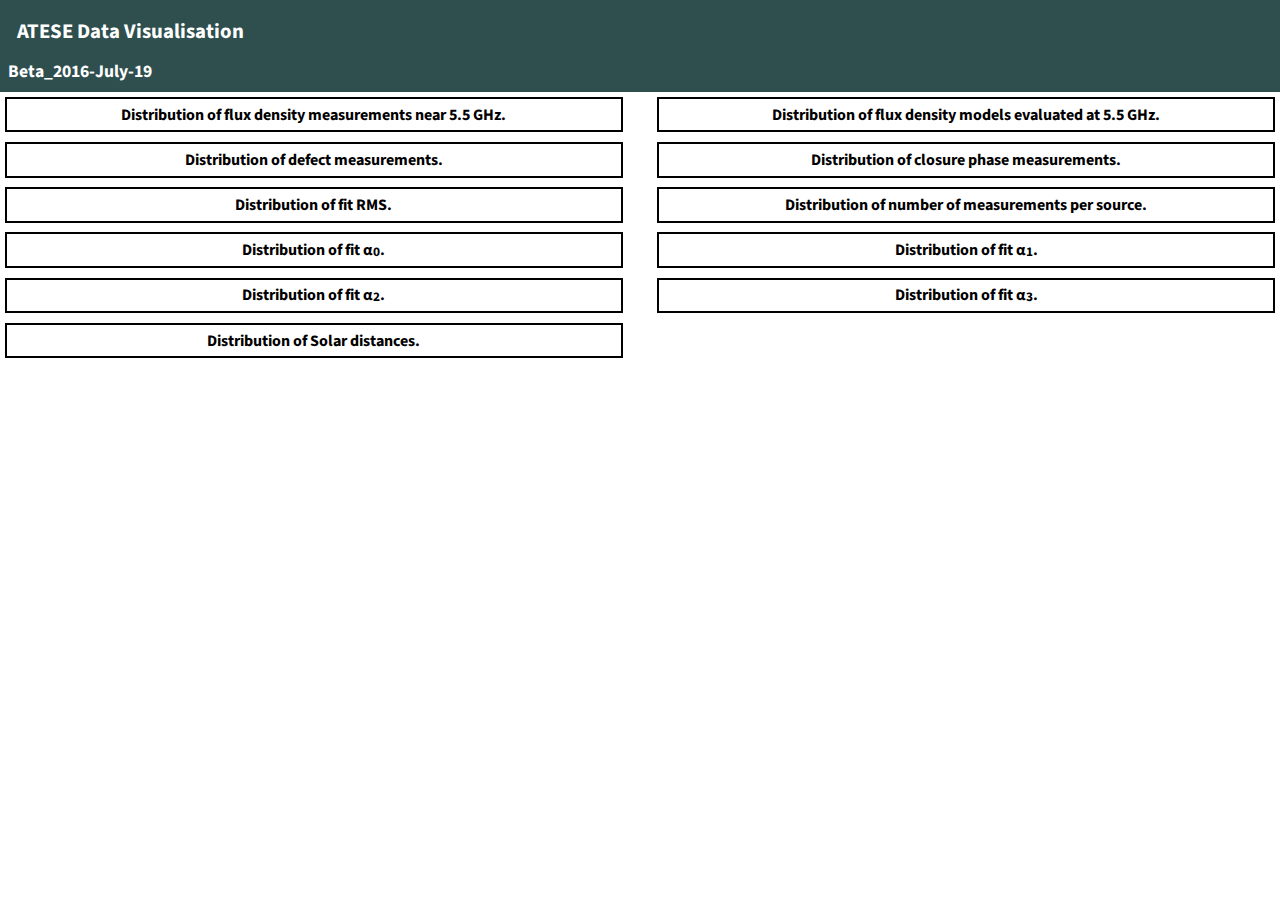
==== web/atese-vis.html @ 92460117 "Making a web page for the visualisation of parameters in the data release. Working well for the simp" ====
<!DOCTYPE html>
<html>
  <head>
    <link rel="stylesheet" type="text/css" href="cssreset-min.css" ></link>
    <link href="https://fonts.googleapis.com/css?family=Source+Sans+Pro|Cousine"
      rel="stylesheet" type="text/css"></link>
    <link href="atese.css" rel="stylesheet" type="text/css"></link>
    <meta charset="utf-8"></meta>
    <title>ATESE Data Visualisation Page</title>
    <style>
      .visLeft { margin: 0.3em; border: 2px solid black; width: 48%; left: 0; float: left; }
      .visRight { margin: 0.3em; border: 2px solid black; width: 48%; float: right; }
      figcaption { font-weight: bold; margin: 0px auto; text-align: center; padding: 0.3em; }
      .visPlot { width: 99%; margin: 0; padding: 0; }
    </style>
  </head>

  <body>
    <div id="title-area">
      <h1>ATESE Data Visualisation</h1>
      <h3>Beta_2016-July-19</h3>
    </div>
    <div id="visualisation-area">
      <figure class="visLeft">
	<div id="vis-fd-near55" class="visPlot"></div>
	<figcaption>Distribution of flux density measurements near 5.5 GHz.</figcaption>
      </figure>
      <figure class="visRight">
	<div id="vis-fd-eval55" class="visPlot"></div>
	<figcaption>Distribution of flux density models evaluated at 5.5 GHz.</figcaption>
      </figure>
      <figure class="visLeft">
	<div id="vis-defect" class="visPlot"></div>
	<figcaption>Distribution of defect measurements.</figcaption>
      </figure>
      <figure class="visRight">
	<div id="vis-closurephase" class="visPlot"></div>
	<figcaption>Distribution of closure phase measurements.</figcaption>
      </figure>
      <figure class="visLeft">
	<div id="vis-fitrms" class="visPlot"></div>
	<figcaption>Distribution of fit RMS.</figcaption>
      </figure>
      <figure class="visRight">
	<div id="vis-nmeasurements" class="visPlot"></div>
	<figcaption>Distribution of number of measurements per source.</figcaption>
      </figure>
      <figure class="visLeft">
	<div id="vis-a0" class="visPlot"></div>
	<figcaption>Distribution of fit &alpha;<sub>0</sub>.</figcaption>
      </figure>
      <figure class="visRight">
	<div id="vis-a1" class="visPlot"></div>
	<figcaption>Distribution of fit &alpha;<sub>1</sub>.</figcaption>
      </figure>
      <figure class="visLeft">
	<div id="vis-a2" class="visPlot"></div>
	<figcaption>Distribution of fit &alpha;<sub>2</sub>.</figcaption>
      </figure>
      <figure class="visRight">
	<div id="vis-a3" class="visPlot"></div>
	<figcaption>Distribution of fit &alpha;<sub>3</sub>.</figcaption>
      </figure>
      <figure class="visLeft">
	<div id="vis-solarangles" class="visPlot"></div>
	<figcaption>Distribution of Solar distances.</figcaption>
      </figure>
    </div>

    <script src="/jslib/plotly.js/current/plotly.min.js"></script>
    <script src="/jslib/dojo/configure.js"></script>
    <script src="/jslib/dojo/1.10.4/dojo/dojo.js"></script>
    
    <script src="atese-visualisation.js"></script>
  </body>
</html>
---- web/cssreset-min.css ----
/*
YUI 3.4.1 (build 4118)
Copyright 2011 Yahoo! Inc. All rights reserved.
Licensed under the BSD License.
http://yuilibrary.com/license/
*/
html{color:#000;background:#FFF}body,div,dl,dt,dd,ul,ol,li,h1,h2,h3,h4,h5,h6,pre,code,form,fieldset,legend,input,textarea,p,blockquote,th,td{margin:0;padding:0}table{border-collapse:collapse;border-spacing:0}fieldset,img{border:0}address,caption,cite,code,dfn,em,strong,th,var{font-style:normal;font-weight:normal}ol,ul{list-style:none}caption,th{text-align:left}h1,h2,h3,h4,h5,h6{font-size:100%;font-weight:normal}q:before,q:after{content:''}abbr,acronym{border:0;font-variant:normal}sup{vertical-align:text-top}sub{vertical-align:text-bottom}input,textarea,select{font-family:inherit;font-size:inherit;font-weight:inherit}input,textarea,select{*font-size:100%}legend{color:#000}
---- web/atese.css ----
body { font-family: 'Source Sans Pro', sans-serif; }
h1 { font-weight: bold; font-size: 1.3em; margin: 0.6em; }
h2 { font-weight: bold; font-size: 1.2em; margin: 0.4em; }
h3 { font-weight: bold; font-size: 1.1em; margin: 0.2em; }

#source-area { padding: 4em 0.1em; margin-left: 19em; }
.source-div { width: 95%; margin: 0.8em auto; border: 2px solid black; }
.source-div-title { padding: 0.2em; background-color: #ffcc99; font-family: 'Cousine', monospace;
		    font-weight: bold; color: black; border: 1px dotted black; line-height: 1em; }
.source-div-title-selected { background-color: #6f6; }
.source-div-measurements-table { border-collapse: collapse; border: 2px solid #333;
				 margin: 0.4em; }
.source-div-measurements-table > thead td {
    background-color: black; color: white; font-family: 'Cousine', monospace;
    font-size: 0.9em; font-weight: bold; border: 1px solid white; padding: 0.4em; }
.source-div-measurements-table > tbody td {
    font-family: 'Cousine', monospace; font-size: 0.8em; border: 1px solid #333;
    padding: 0.3em; text-align: left; }
.source-div-selected { background-color: #98fb98; }

#catalogue-loading {
    position: fixed; z-index: 1000; height: 3em; background-color: yellow; left: 20em; right: 1em;
    line-height: 3em; padding: 0 0.6em; top: 4em; text-align: center; font-weight: bold;
}

.plot-div { width: 400px; height: 140px; border: 0; margin: 0; float: left; }
.spectraplot-div { width: 400px; height: 300px; border: 0; margin: 0; }
.plot-legend-div { float: left; }
.plot-no-plot { font-size: 2em; font-weight: bold; line-height: 100px; text-align: center;
		border: 0; }
.clear-div { clear: both; }
.plotholder-div { margin: 0.6em; float: left; }
.plot-navigation-div { clear: both; width: 100%; cursor: pointer; }
.navigation-previous { float: left; cursor: pointer; color: red; font-weight: bold; }
.navigation-next { float: right; text-align: right; color: red; font-weight: bold; }
.table-div { margin: 0.6em; clear: both; }
.table-div > table { width: 100%; }
#selection-area { background-color: #87cefa; position: fixed; width: 19em; }
#title-area { background-color: #2f4f4f; color: white; padding: 0.3em; }
#selector-area { padding: 0.3em; }
.spectra-link { color: green; font-weight: bold; cursor: pointer; text-decoration: underline;
		text-align: center; }

.hidden, .source-selection .hidden { display: none; }
.input-position-icon { width: 21px; height: 21px; vertical-align: text-bottom; }

input[type=checkbox] {
    position:absolute; z-index:-1000; left:-1000px; overflow: hidden; clip: rect(0 0 0 0);
    height:1px; width:1px; margin:-1px; padding:0; border:0;
}

.source-div-measurements-table caption {
    text-align: center;
}
.source-div-measurements-table caption span {
    padding: 0em 1em; margin: 0em 1em;
}
.only4cm {
    background-color: white;
}
.only16cm {
    background-color: yellow;
}
.both4and16cm {
    background-color: LightSkyBlue;
}

.source-selection {
    position: fixed; z-index: 1000; height: 3em; background-color: #6F6;
    left: 20em; right: 1em; line-height: 3em; padding: 0 0.6em;
}
.source-selection > div {
    display: inline; font-size: 1.2em;
}
.source-selection-selectors {
    float:right;
}
.source-selection-selectors > span {
    padding: 0 0.6em; text-decoration: underline; cursor: pointer;
}
#button-source-data-download { margin: 0 1em; }
.source-title-selector {
    float: right; cursor: pointer; text-decoration: underline; font-family: 'Source Sans Pro', sans-serif;
    padding-right: 1em;
}

input[type=checkbox] + label {
    padding-left:26px;
    height:21px; 
    display:inline-block;
    line-height:21px;
    background-repeat:no-repeat;
    background-position: 0 0;
    vertical-align:middle;
    cursor:pointer;

    background-image:url(checkbox.png);
    -webkit-touch-callout: none;
    -webkit-user-select: none;
    -khtml-user-select: none;
    -moz-user-select: none;
    -ms-user-select: none;
    user-select: none;
    
}

input[type=checkbox]:checked + label {
    background-position: 0 -21px;
}

.move-right {
    padding-left: 26px;
}

button#button-show-sources {
  -webkit-border-radius: 10;
  -moz-border-radius: 10;
  border-radius: 10px;
  font-family: 'Source Sans Pro', sans-serif;
  color: #000000;
  font-size: 1.2em;
  background: #ffd700;
  width: 99%; 
  padding: 10px 20px 10px 20px;
  text-decoration: none;
  margin: 0.3em auto;
}

button#button-show-sources:hover {
  background: #ffff00;
  text-decoration: none;
}

.sources-shown {
    margin-top: 1em;
}
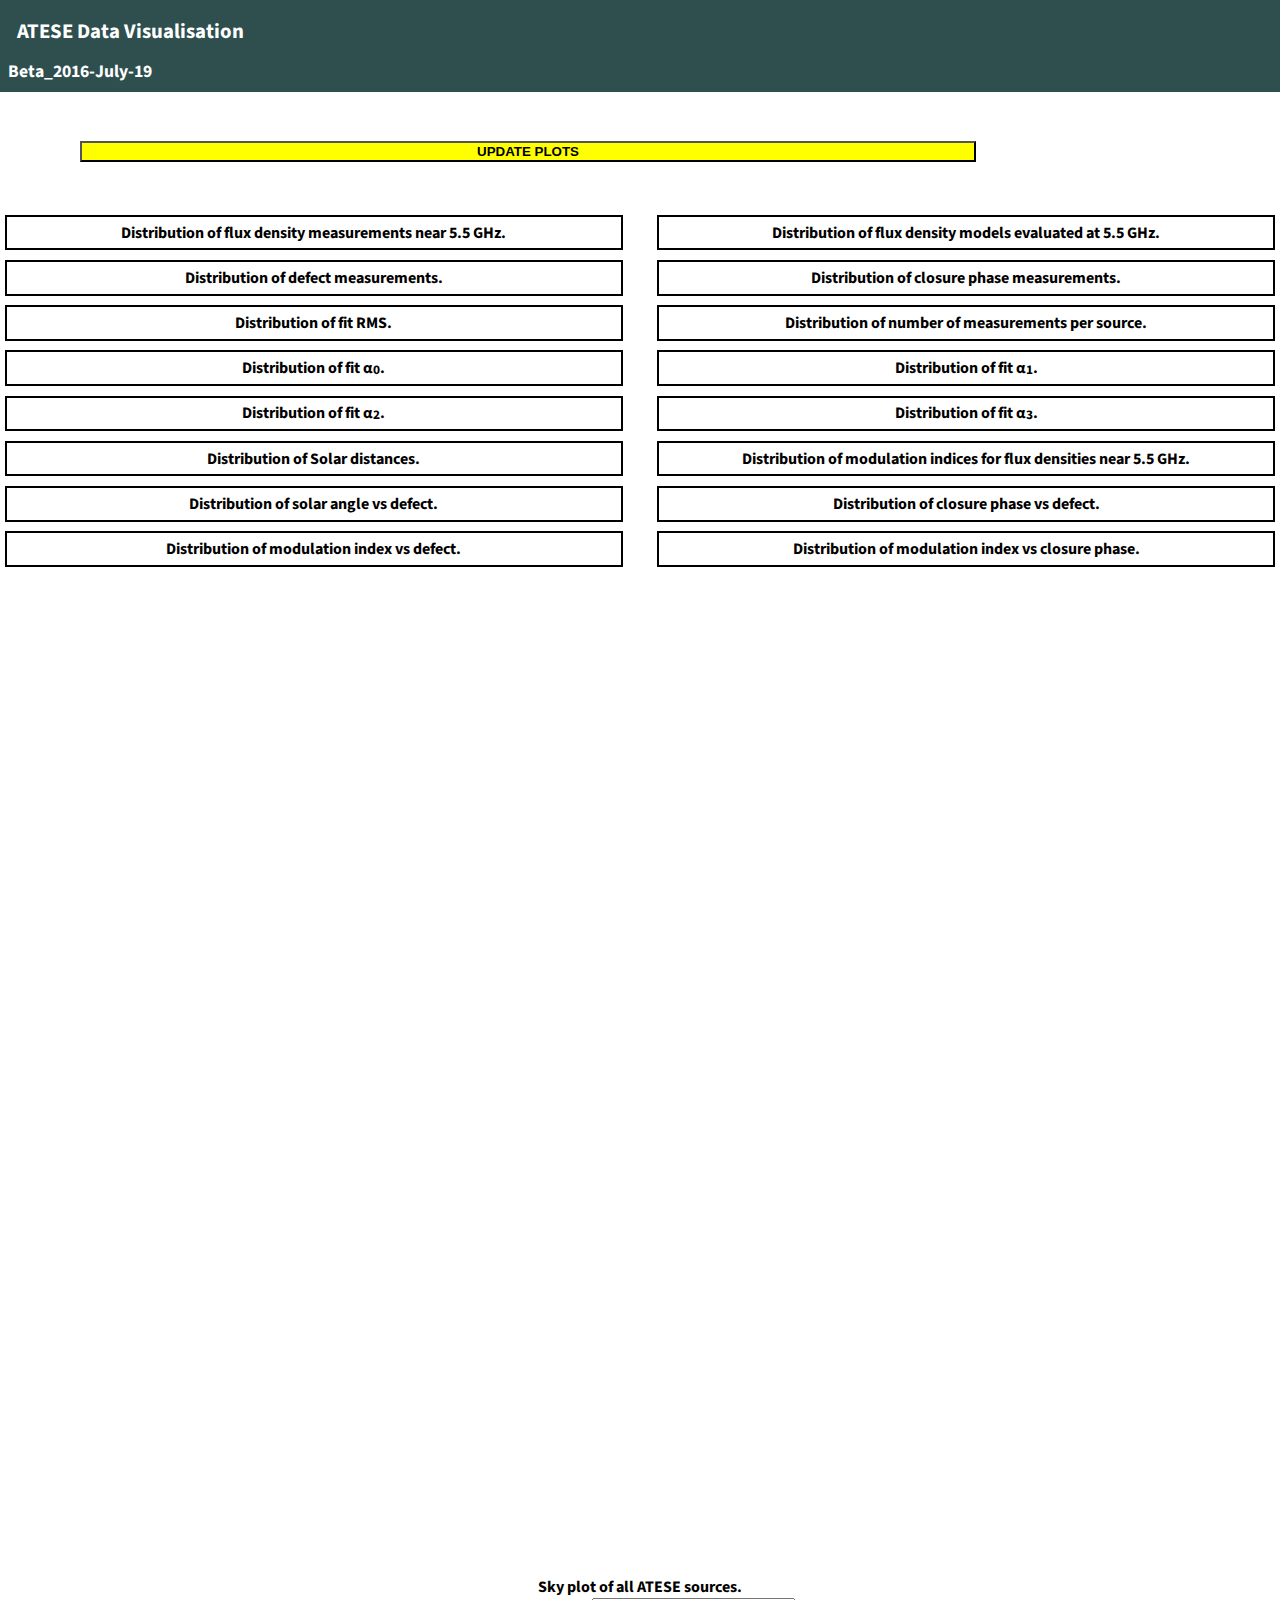
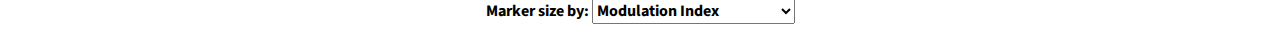
==== commit e997110b: "Continued work on the visualisation page, got to the point where I want to start filtering the plots" ====
--- a/web/atese-vis.html
+++ b/web/atese-vis.html
@@ -4,14 +4,23 @@
     <link rel="stylesheet" type="text/css" href="cssreset-min.css" ></link>
     <link href="https://fonts.googleapis.com/css?family=Source+Sans+Pro|Cousine"
       rel="stylesheet" type="text/css"></link>
+    <link href="/jslib/noUiSlider/current/nouislider.min.css" rel="stylesheet"></link>
     <link href="atese.css" rel="stylesheet" type="text/css"></link>
     <meta charset="utf-8"></meta>
     <title>ATESE Data Visualisation Page</title>
     <style>
-      .visLeft { margin: 0.3em; border: 2px solid black; width: 48%; left: 0; float: left; }
+      .visLeft { margin: 0.3em; border: 2px solid black; width: 48%; left: 0; float: left; clear:both; }
       .visRight { margin: 0.3em; border: 2px solid black; width: 48%; float: right; }
       figcaption { font-weight: bold; margin: 0px auto; text-align: center; padding: 0.3em; }
       .visPlot { width: 99%; margin: 0; padding: 0; }
+      .visSpan { clear: both; }
+      .visSkyPlot { height: 1000px; }
+      .slider-div { width: 70%; padding: 2em; padding-left: 5%; clear: both; margin-bottom: 2em; }
+      .slider-name-span { float: left; margin: 0.4em; font-weight: bold; width: 20%; text-align: right;}
+      .slider-slider { float: left; width: 50%; margin: 0.2em 2em; }
+      .slider-input { float: left; width: 10%; margin: 0.2em; }
+      #update-button { clear: both; width: 70%; padding: 2em; padding-left: 5%; margin: 1em; }
+      #button-update { font-weight: bold; background-color: yellow; width: 100%;}
     </style>
   </head>
 
@@ -21,6 +30,12 @@
       <h3>Beta_2016-July-19</h3>
     </div>
     <div id="visualisation-area">
+      <div id="data-selectors">
+
+	<div id="update-button">
+	  <button type="button" id="button-update">UPDATE PLOTS</button>
+	</div>
+      </div>
       <figure class="visLeft">
 	<div id="vis-fd-near55" class="visPlot"></div>
 	<figcaption>Distribution of flux density measurements near 5.5 GHz.</figcaption>
@@ -65,9 +80,44 @@
 	<div id="vis-solarangles" class="visPlot"></div>
 	<figcaption>Distribution of Solar distances.</figcaption>
       </figure>
+      <figure class="visRight">
+	<div id="vis-modindex" class="visPlot"></div>
+	<figcaption>Distribution of modulation indices for flux densities near 5.5 GHz.</figcaption>
+      </figure>
+      <figure class="visLeft">
+	<div id="vis-solar-v-defect" class="visPlot"></div>
+	<figcaption>Distribution of solar angle vs defect.</figcaption>
+      </figure>
+      <figure class="visRight">
+	<div id="vis-closurephase-v-defect" class="visPlot"></div>
+	<figcaption>Distribution of closure phase vs defect.</figcaption>
+      </figure>
+      <figure class="visLeft">
+	<div id="vis-modindex-v-defect" class="visPlot"></div>
+	<figcaption>Distribution of modulation index vs defect.</figcaption>
+      </figure>
+      <figure class="visRight">
+	<div id="vis-modindex-v-closurephase" class="visPlot"></div>
+	<figcaption>Distribution of modulation index vs closure phase.</figcaption>
+      </figure>
+      <figure class="visSpan">
+	<div id="vis-skypos" class="visSkyPlot"></div>
+	<figcaption>
+	  <div>Sky plot of all ATESE sources.</div>
+	  <div>
+	    <label for="skyplot-marker-selector">Marker size by:</label>
+	    <select id="skyplot-marker-selector">
+	      <option value="modindex">Modulation Index</option>
+	      <option value="avgflux">Average Flux Density</option>
+	      <option value="numobs">Number of measurements</option>
+	      <option value="constant">Constant</option>
+	    </select>
+	</figcaption>
+      </figure>
     </div>
 
-    <script src="/jslib/plotly.js/current/plotly.min.js"></script>
+    <script src="/jslib/noUiSlider/current/nouislider.min.js"></script>
+    <script src="/jslib/plotly.js/current/plotly.js"></script>
     <script src="/jslib/dojo/configure.js"></script>
     <script src="/jslib/dojo/1.10.4/dojo/dojo.js"></script>
     
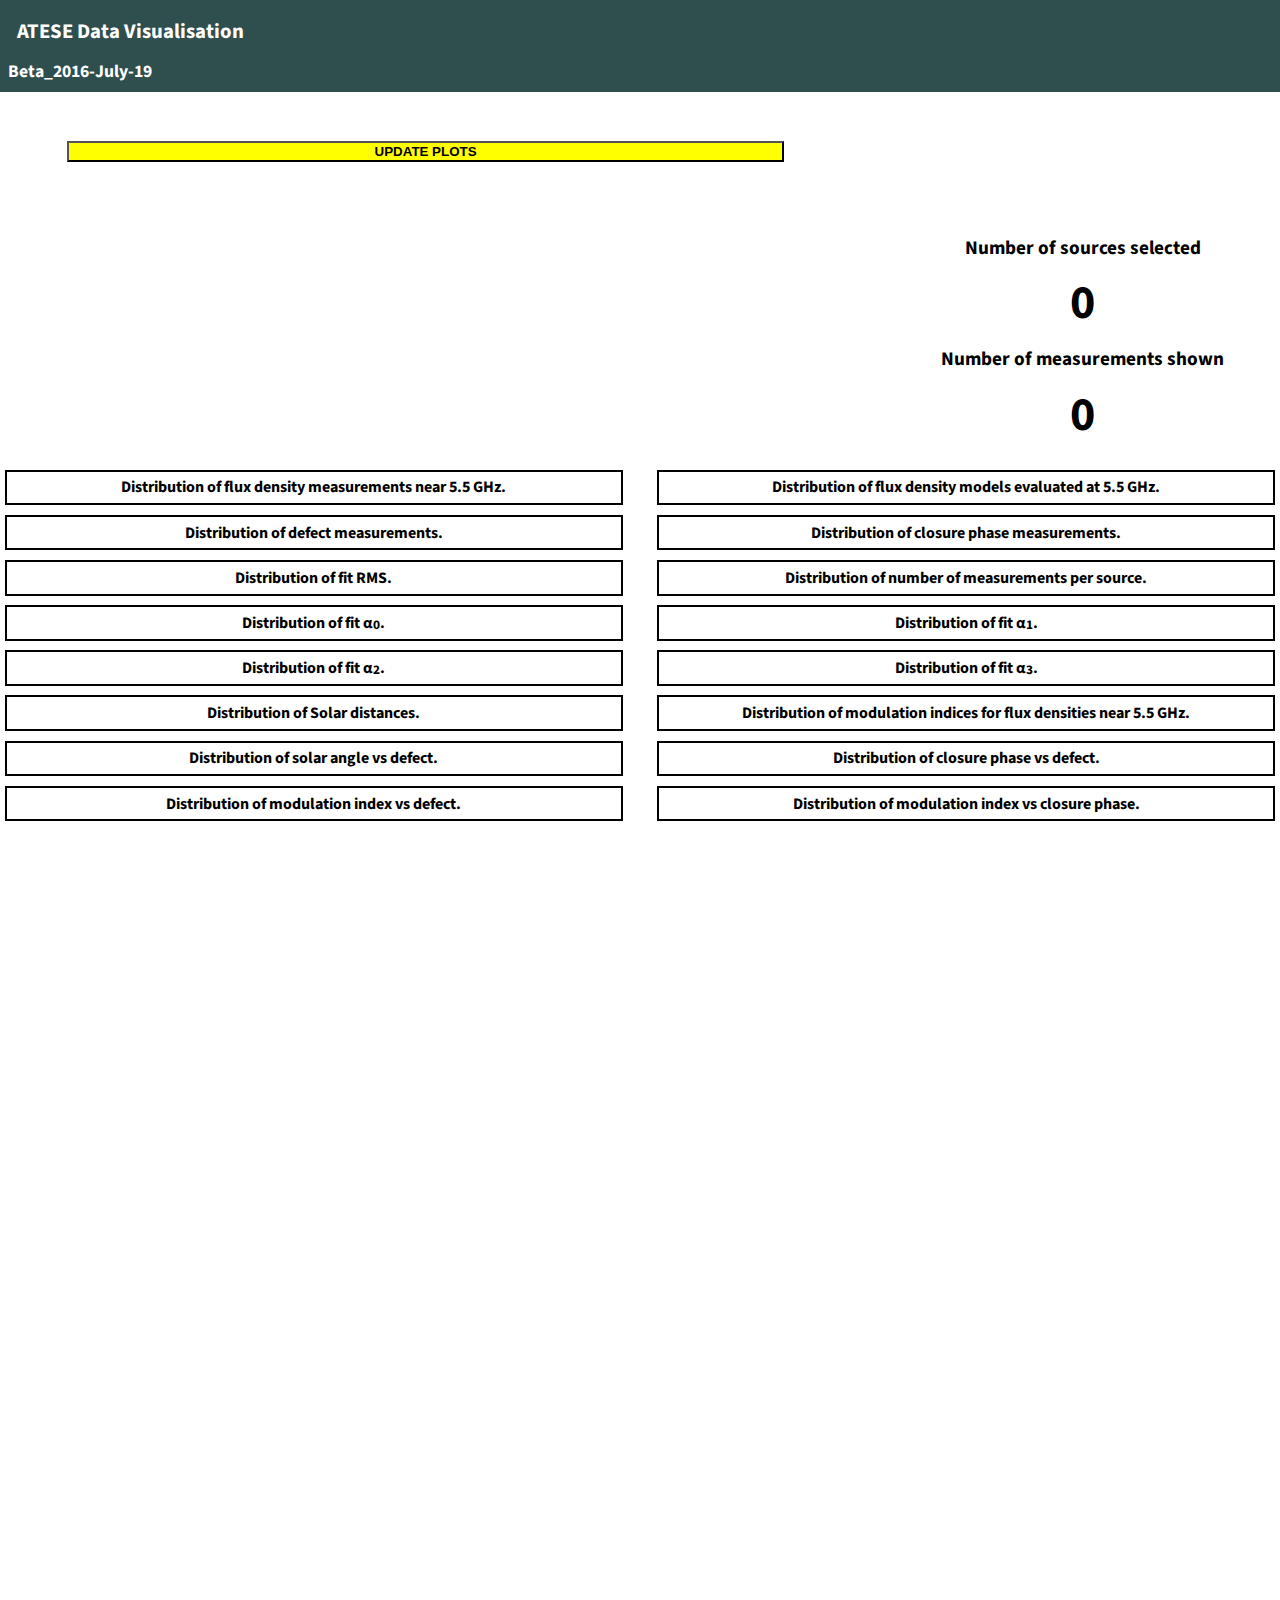
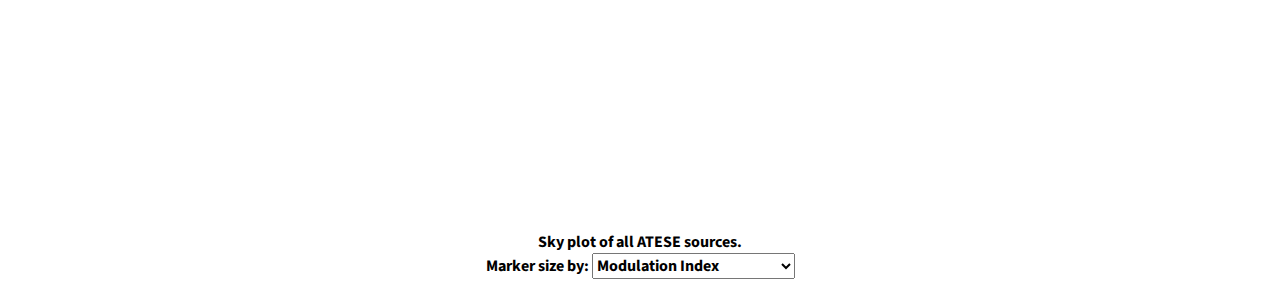
==== commit e678cfaf: "Visualisation page now works with filtering of measurements, and shows the number of sources and mea" ====
--- a/web/atese-vis.html
+++ b/web/atese-vis.html
@@ -21,6 +21,10 @@
       .slider-input { float: left; width: 10%; margin: 0.2em; }
       #update-button { clear: both; width: 70%; padding: 2em; padding-left: 5%; margin: 1em; }
       #button-update { font-weight: bold; background-color: yellow; width: 100%;}
+      #data-selectors { float: left; width: 80%; }
+      #data-nsources { float: right; padding: 1em; padding-right: 3em; text-align: center; }
+      #nsources-selected, #nmeasurements-shown { font-size: 3em; font-weight: bold; }
+      .error { color: red; }
     </style>
   </head>
 
@@ -35,6 +39,12 @@
 	<div id="update-button">
 	  <button type="button" id="button-update">UPDATE PLOTS</button>
 	</div>
+      </div>
+      <div id="data-nsources">
+	<h2>Number of sources selected</h2>
+	<span id="nsources-selected">0</span>
+	<h2>Number of measurements shown</h2>
+	<span id="nmeasurements-shown">0</span>
       </div>
       <figure class="visLeft">
 	<div id="vis-fd-near55" class="visPlot"></div>
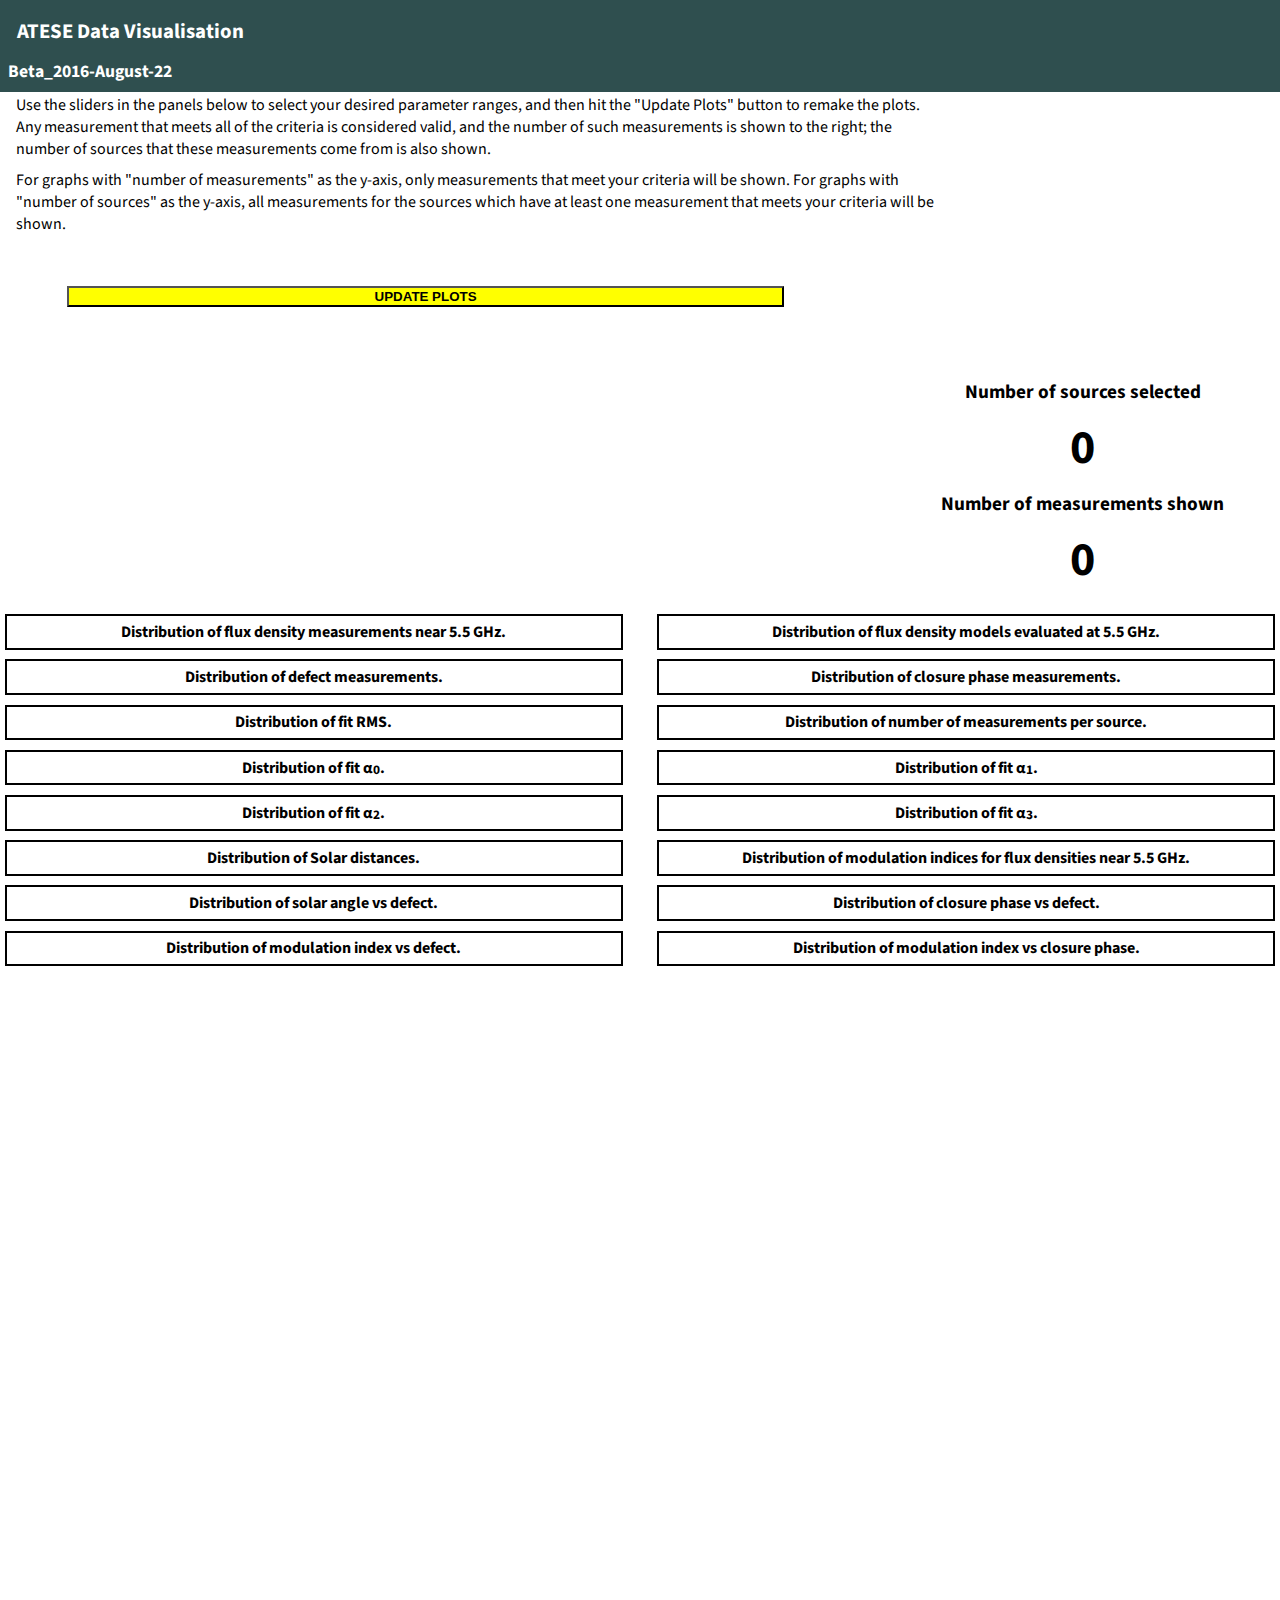
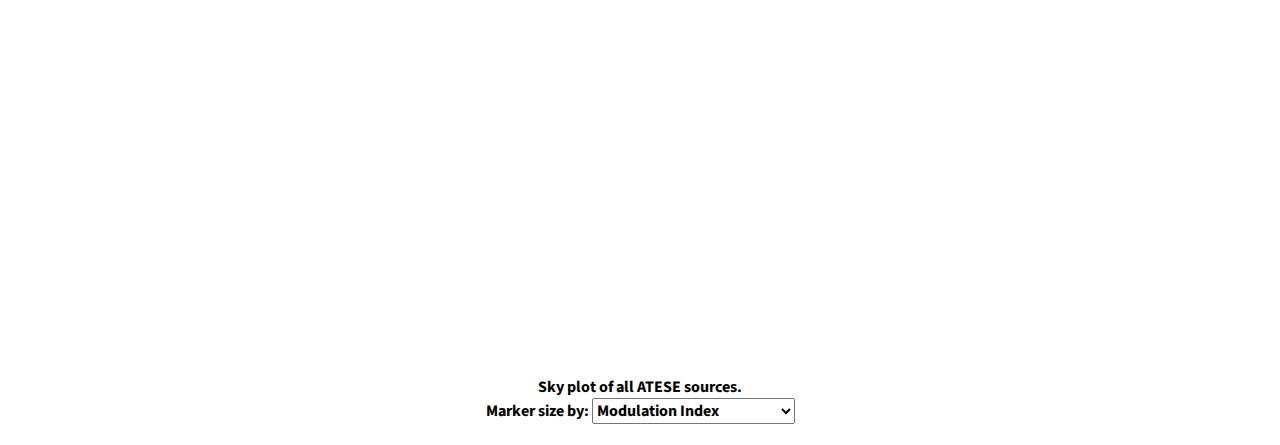
==== commit 390a390a: "Reached a state where the visualisation page works as it should for all the current plots and allows" ====
--- a/web/atese-vis.html
+++ b/web/atese-vis.html
@@ -15,27 +15,41 @@
       .visPlot { width: 99%; margin: 0; padding: 0; }
       .visSpan { clear: both; }
       .visSkyPlot { height: 1000px; }
-      .slider-div { width: 70%; padding: 2em; padding-left: 5%; clear: both; margin-bottom: 2em; }
-      .slider-name-span { float: left; margin: 0.4em; font-weight: bold; width: 20%; text-align: right;}
+      .slider-div { width: 100%; padding: 2em; clear: both; margin-bottom: 0.5em; }
+      .slider-name-span { float: left; margin: 0.4em; font-weight: bold; text-align: right;}
       .slider-slider { float: left; width: 50%; margin: 0.2em 2em; }
-      .slider-input { float: left; width: 10%; margin: 0.2em; }
+      .slider-input { float: left; width: 4em; margin: 0.2em; }
       #update-button { clear: both; width: 70%; padding: 2em; padding-left: 5%; margin: 1em; }
       #button-update { font-weight: bold; background-color: yellow; width: 100%;}
       #data-selectors { float: left; width: 80%; }
       #data-nsources { float: right; padding: 1em; padding-right: 3em; text-align: center; }
       #nsources-selected, #nmeasurements-shown { font-size: 3em; font-weight: bold; }
       .error { color: red; }
+      .instructions div { width: 90%; padding: 0.1em; padding-left: 1em; margin-bottom: 0.4em; }
     </style>
   </head>
 
   <body>
     <div id="title-area">
       <h1>ATESE Data Visualisation</h1>
-      <h3>Beta_2016-July-19</h3>
+      <h3>Beta_2016-August-22</h3>
     </div>
     <div id="visualisation-area">
       <div id="data-selectors">
-
+	<div class="instructions">
+	  <div>
+	    Use the sliders in the panels below to select your desired parameter ranges, and then
+	    hit the "Update Plots" button to remake the plots. Any measurement that meets all of
+	    the criteria is considered valid, and the number of such measurements is shown to the
+	    right; the number of sources that these measurements come from is also shown.
+	  </div>
+	  <div>
+	    For graphs with "number of measurements" as the y-axis, only measurements that
+	    meet your criteria will be shown. For graphs with "number of sources" as the y-axis,
+	    all measurements for the sources which have at least one measurement that meets your
+	    criteria will be shown.
+	  </div>
+	</div>
 	<div id="update-button">
 	  <button type="button" id="button-update">UPDATE PLOTS</button>
 	</div>
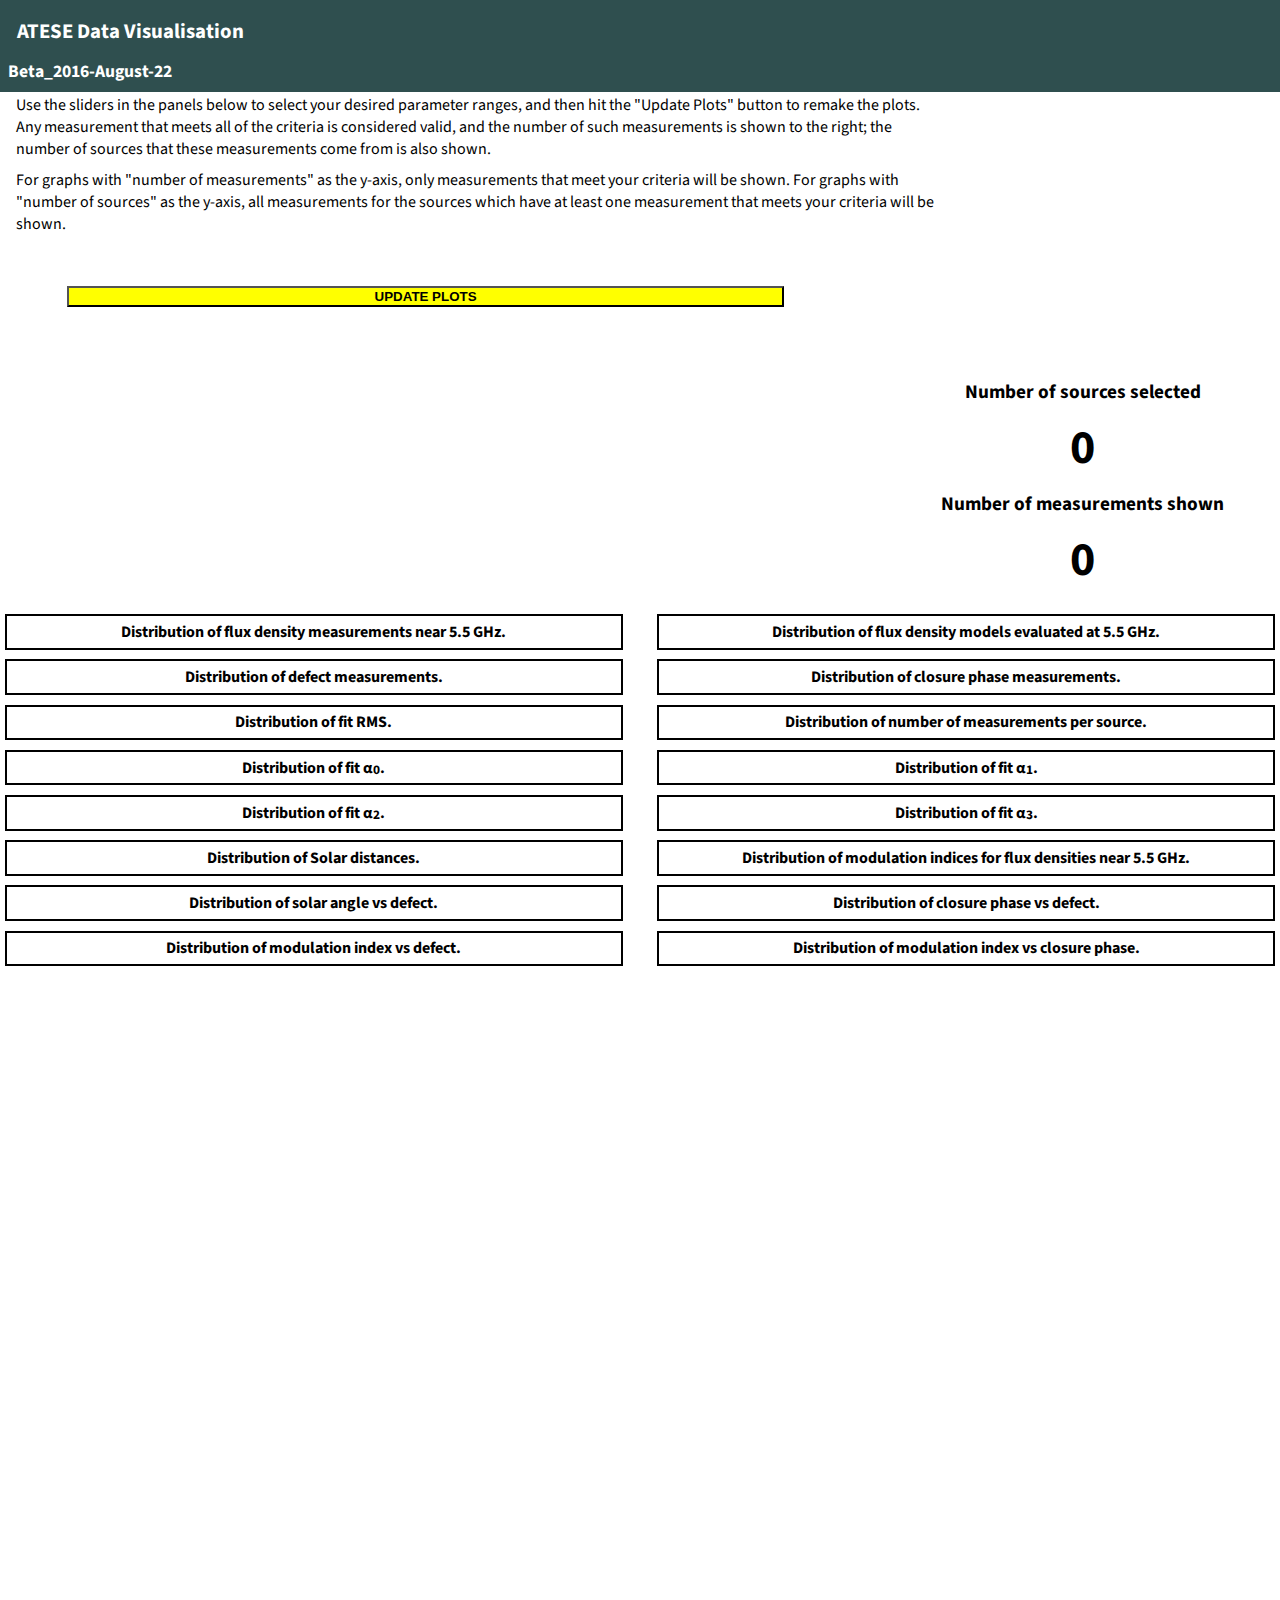
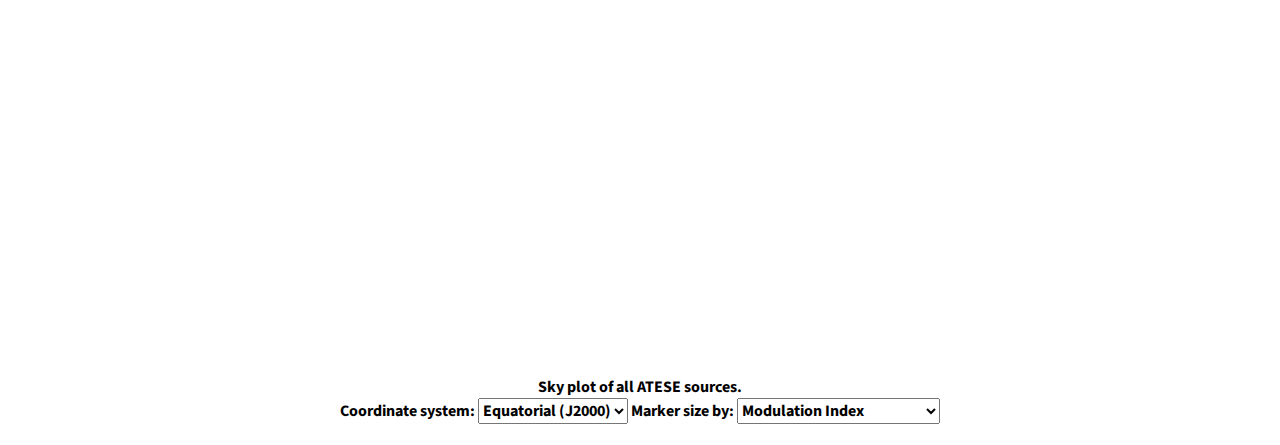
==== commit 71e9e9f8: "Added sky plot in galactic coordinates, and the hover annotations contain useful information now." ====
--- a/web/atese-vis.html
+++ b/web/atese-vis.html
@@ -129,6 +129,11 @@
 	<figcaption>
 	  <div>Sky plot of all ATESE sources.</div>
 	  <div>
+	    <label for="skyplot-coordinate-system">Coordinate system:</label>
+	    <select id="skyplot-coordinate-system">
+	      <option value="equatorial">Equatorial (J2000)</option>
+	      <option value="galactic">Galactic</option>
+	    </select>
 	    <label for="skyplot-marker-selector">Marker size by:</label>
 	    <select id="skyplot-marker-selector">
 	      <option value="modindex">Modulation Index</option>
